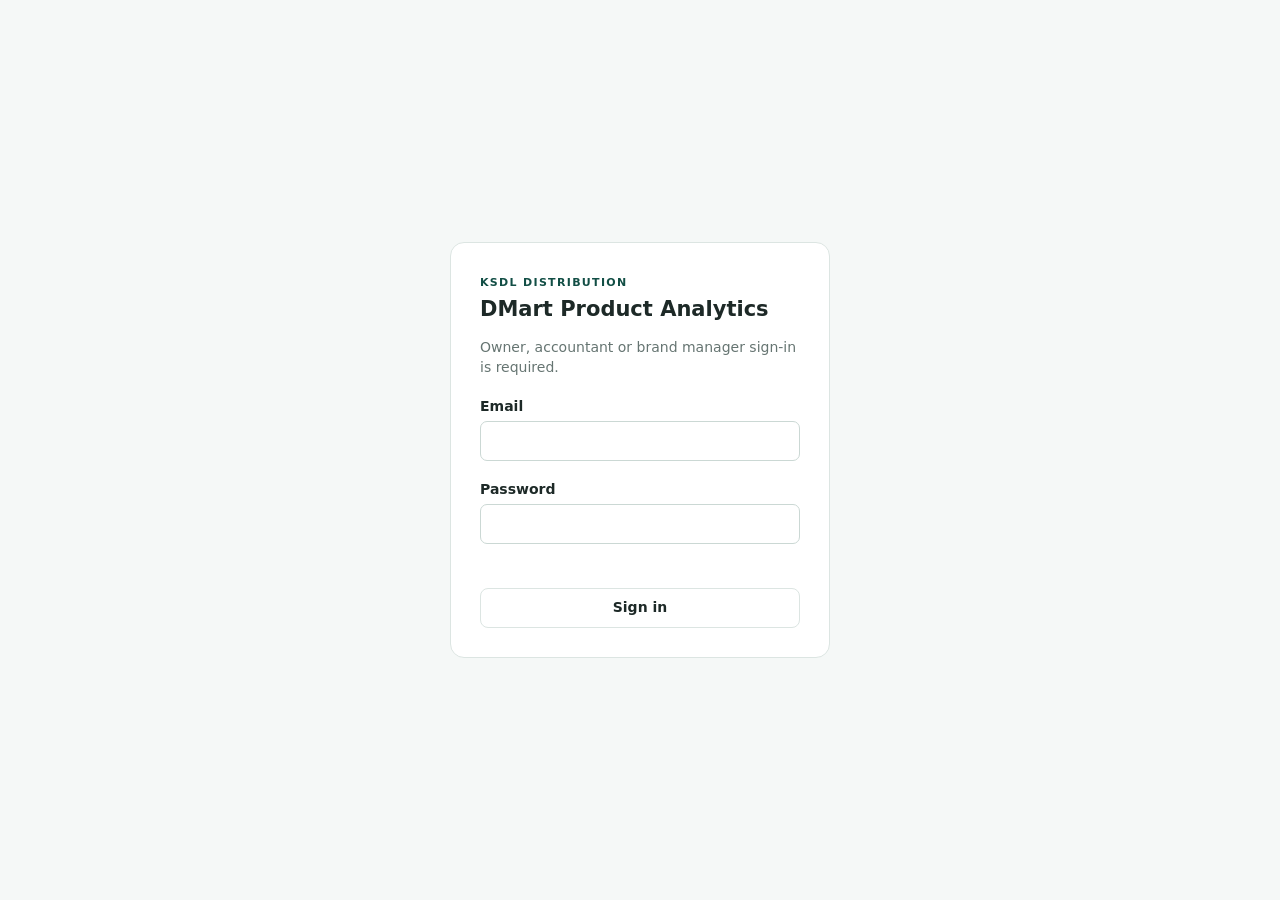
==== analytics.html @ c46d8a89 "Add files via upload" ====
<!doctype html>
<html lang="en">
  <head>
    <meta charset="UTF-8" />
    <meta name="viewport" content="width=device-width, initial-scale=1.0" />
    <meta name="theme-color" content="#124e45" />
    <title>KSDL DMart Product Analytics</title>
    <link rel="stylesheet" href="styles.css?v=analytics-20260731" />
    <link rel="stylesheet" href="mobile-filters.css" />
    <link rel="stylesheet" href="analytics.css?v=location-followup-20260804" />
  </head>
  <body>
    <section id="loginScreen" class="login-screen hidden">
      <form id="loginForm" class="login-card">
        <span class="eyebrow">KSDL DISTRIBUTION</span>
        <h1>DMart Product Analytics</h1>
        <p>Owner, accountant or brand manager sign-in is required.</p>
        <label>Email<input id="emailInput" type="email" autocomplete="username" required autofocus /></label>
        <label>Password<input id="passwordInput" type="password" autocomplete="current-password" required /></label>
        <p id="loginError" class="error" aria-live="polite"></p>
        <button>Sign in</button>
      </form>
    </section>

    <main id="app" class="app-shell hidden">
      <header class="topbar analytics-topbar">
        <div><span class="eyebrow">GUJARAT · BRAND &amp; SALES INSIGHT</span><h1>DMart Product Movement</h1><p class="page-intro">Article performance across every invoiced DMart location.</p></div>
        <div class="top-actions">
          <span id="connectionStatus" class="connection-status">Connecting…</span>
          <span id="signedInAs" class="connection-status"></span>
          <a class="tracker-nav-link operational-nav" href="index.html">PO Tracker</a>
          <a class="tracker-nav-link operational-nav" href="logistics.html">Dispatch</a>
          <a class="tracker-nav-link operational-nav" href="receivables.html">Receivables</a>
          <a class="tracker-nav-link" href="sales-intelligence.html">Sales Intelligence</a>
          <button id="refreshBtn" type="button">Refresh</button>
          <button id="signOutBtn" class="text-btn" type="button">Sign out</button>
        </div>
      </header>

      <section class="analytics-filter-card" aria-label="Product analytics filters">
        <label class="analytics-search">Search<input id="analyticsSearch" placeholder="Article, location, invoice or PO" /></label>
        <label>Invoice date<select id="analyticsDateRange"><option value="">All dates</option><option value="current">Current month</option><option value="last">Last month</option><option value="custom">Custom dates</option></select></label>
        <label>Location<select id="analyticsLocation"><option value="">All locations</option></select></label>
        <label>Article<select id="analyticsArticle"><option value="">All articles</option></select></label>
        <button id="clearAnalyticsFilters" class="text-btn" type="button">Clear</button>
        <button id="exportAnalytics" type="button">Export CSV</button>
        <div id="analyticsCustomDates" class="analytics-custom-dates hidden">
          <label>From<input id="analyticsDateFrom" type="date" /></label>
          <label>To<input id="analyticsDateTo" type="date" /></label>
        </div>
      </section>

      <section class="summary-grid analytics-summary" aria-label="Product movement summary">
        <article><span>Taxable sales value</span><strong id="analyticsSales">₹0</strong><small id="analyticsInvoiceCount">0 invoices</small></article>
        <article><span>Units dispatched</span><strong id="analyticsUnits">0</strong><small>Invoice quantity</small></article>
        <article><span>DMart locations</span><strong id="analyticsLocations">0</strong><small>Locations served</small></article>
        <article><span>Active articles</span><strong id="analyticsArticles">0</strong><small>Products invoiced</small></article>
        <article class="attention"><span>Top article share</span><strong id="analyticsTopShare">0%</strong><small id="analyticsTopArticle">Waiting for data</small></article>
      </section>

      <section class="analytics-card recommendation-card">
        <div class="analytics-section-head"><div><span class="eyebrow">SMART SALES COACH</span><h2>Recommended owner actions</h2><p>Private, data-driven suggestions calculated inside your browser. No sales data is sent to an external AI service.</p></div><span class="privacy-chip">Private · Free</span></div>
        <div id="recommendationGrid" class="recommendation-grid"></div>
      </section>

      <section class="analytics-split">
        <article class="analytics-card">
          <div class="analytics-section-head"><div><span class="eyebrow">ARTICLE PERFORMANCE</span><h2>Best-selling articles</h2><p>Ranked by taxable invoice value with unit and location coverage.</p></div></div>
          <div id="articleRanking" class="ranking-list"></div>
        </article>
        <article class="analytics-card">
          <div class="analytics-section-head"><div><span class="eyebrow">SALES TREND</span><h2>Monthly movement</h2><p>Taxable sales value from the selected invoice data.</p></div></div>
          <div id="monthlyTrend" class="trend-chart"></div>
        </article>
      </section>

      <section class="analytics-card">
        <div class="analytics-section-head"><div><span class="eyebrow">LOCATION PERFORMANCE</span><h2>DMart location comparison and PO follow-up</h2><p>Average PO and invoice gaps use the full tracker history to show each store's normal ordering cycle. Use Days since PO and Follow-up to decide which locations your sales staff should contact.</p></div><div class="location-followup-tools"><label><span>Show locations</span><select id="locationFollowupFilter"><option value="all">All locations</option><option value="attention">Follow-up list</option><option value="due">Due now</option></select></label><span id="analyticsResultCount" class="result-chip">0 lines</span></div></div>
        <div class="table-wrap"><table class="analytics-table location-table followup-location-table"><thead><tr><th>Rank</th><th>Location</th><th>Sales value</th><th>Units</th><th>Invoices</th><th>Articles</th><th>Last PO</th><th>Days since PO</th><th>Avg PO gap</th><th>Last invoice</th><th>Avg invoice gap</th><th>Avg PO → invoice</th><th>Follow-up</th><th>Top article</th><th>Contribution</th></tr></thead><tbody id="locationBody"></tbody></table></div>
        <div id="analyticsEmpty" class="empty-state hidden"><h3>No product movement found</h3><p>Upload the original Tally PDF while creating or editing a Dispatch trip, run the historical importer, or change the filters.</p></div>
      </section>

      <section class="analytics-card opportunity-board-card">
        <div class="analytics-section-head"><div><span class="eyebrow">CBS SALES OPPORTUNITIES</span><h2>Location and article action board</h2><p>Cartons are taken only from each invoice's Alt. Quantity (CBS). Pieces remain available as supporting detail.</p></div><span id="opportunityPeriod" class="result-chip">Selected period</span></div>
        <div id="cbsDataNotice" class="cbs-data-notice hidden">CBS history is waiting to be imported. Run the updated historical product importer after applying the CBS database update.</div>
        <div class="opportunity-tabs" role="tablist" aria-label="Sales opportunity views">
          <button class="opportunity-tab active" type="button" role="tab" aria-selected="true" aria-controls="locationActionsPanel" data-opportunity-view="location-actions">Location actions <span id="locationActionCount">0</span></button>
          <button class="opportunity-tab" type="button" role="tab" aria-selected="false" aria-controls="productTrendsPanel" data-opportunity-view="product-trends">Product trends <span id="productTrendCount">0</span></button>
          <button class="opportunity-tab" type="button" role="tab" aria-selected="false" aria-controls="missingArticlesPanel" data-opportunity-view="missing-articles">Missing articles <span id="missingArticleCount">0</span></button>
          <button class="opportunity-tab" type="button" role="tab" aria-selected="false" aria-controls="noOrderPanel" data-opportunity-view="no-order">No-order alerts <span id="noOrderCount">0</span></button>
        </div>
        <section id="locationActionsPanel" class="opportunity-panel" role="tabpanel">
          <div class="panel-intro"><strong>Where should we focus?</strong><span>CBS movement, previous-period comparison and a recommended owner action for every active location.</span></div>
          <div class="table-wrap"><table class="analytics-table action-table"><thead><tr><th>Location</th><th>Current CBS</th><th>Previous CBS</th><th>Change</th><th>Pieces</th><th>Articles</th><th>Last invoice</th><th>Signal and action</th></tr></thead><tbody id="locationActionBody"></tbody></table></div>
        </section>
        <section id="productTrendsPanel" class="opportunity-panel hidden" role="tabpanel">
          <div class="panel-intro"><strong>Which articles are growing?</strong><span>Carton movement by article, with pieces, location coverage and period-on-period direction.</span></div>
          <div class="table-wrap"><table class="analytics-table action-table"><thead><tr><th>Article</th><th>Current CBS</th><th>Previous CBS</th><th>Change</th><th>Pieces</th><th>Locations</th><th>Signal</th></tr></thead><tbody id="productTrendBody"></tbody></table></div>
        </section>
        <section id="missingArticlesPanel" class="opportunity-panel hidden" role="tabpanel">
          <div class="panel-intro"><strong>Where can we expand the assortment?</strong><span>Popular articles with no invoice movement at a location during the selected period.</span></div>
          <div class="table-wrap"><table class="analytics-table action-table"><thead><tr><th>Location</th><th>Current CBS</th><th>Active articles</th><th>Popular articles not invoiced</th><th>Suggested action</th></tr></thead><tbody id="missingArticleBody"></tbody></table></div>
        </section>
        <section id="noOrderPanel" class="opportunity-panel hidden" role="tabpanel">
          <div class="panel-intro"><strong>Which locations need follow-up?</strong><span>Locations ranked by the number of days since their most recent invoice.</span></div>
          <div class="table-wrap"><table class="analytics-table action-table"><thead><tr><th>Location</th><th>Last invoice</th><th>Days since</th><th>Last invoice movement</th><th>Status</th><th>Suggested action</th></tr></thead><tbody id="noOrderBody"></tbody></table></div>
        </section>
      </section>

      <section class="analytics-card location-master-card">
        <div class="analytics-section-head"><div><span class="eyebrow">DATA QUALITY CONTROL</span><h2>Delivery Location Master</h2><p>Every approved spelling points to one official location. A new invoice name that is not recognised appears here for owner review before it remains as a duplicate.</p></div><span id="locationMasterCount" class="result-chip">Checking locations…</span></div>
        <div id="locationMasterNotice" class="location-master-notice">Loading approved location names and invoice observations…</div>
        <datalist id="officialLocationOptions"></datalist>
        <div class="table-wrap"><table class="analytics-table location-review-table"><thead><tr><th>Unrecognised name</th><th>Seen in</th><th>Official location</th><th>Action</th></tr></thead><tbody id="locationReviewBody"></tbody></table></div>
        <div id="locationReviewEmpty" class="location-review-empty hidden"><strong>All observed locations are standardised.</strong><span>Future unknown invoice names will automatically appear in this section.</span></div>
        <details class="location-master-details"><summary>View approved locations and aliases</summary><div id="officialLocationGroups" class="official-location-grid"></div></details>
      </section>

      <section class="analytics-card movement-matrix-card">
        <div class="analytics-section-head"><div><span class="eyebrow">LOCATION × ARTICLE</span><h2>Movement opportunity matrix</h2><p>Compare carton movement for every article at every location. Darker cells show stronger CBS movement; empty cells highlight possible assortment or replenishment opportunities.</p></div><span id="matrixCoverage" class="result-chip">0% coverage</span></div>
        <div class="matrix-legend"><span><i class="matrix-swatch low"></i>Low CBS</span><span><i class="matrix-swatch high"></i>High CBS</span><span><i class="matrix-swatch empty"></i>No movement</span></div>
        <div class="table-wrap"><table class="analytics-table movement-matrix"><thead id="movementMatrixHead"></thead><tbody id="movementMatrixBody"></tbody></table></div>
        <div id="movementMatrixEmpty" class="empty-state hidden"><h3>No matrix data</h3><p>Select a period containing invoice product movement.</p></div>
      </section>

      <p class="analytics-footnote">This report measures your invoiced dispatch movement to DMart. It does not represent DMart's counter-level consumer sell-through unless DMart provides that data separately.</p>
    </main>

    <div id="toast" class="toast" role="status"></div>
    <script src="config.js"></script><script src="analytics.js?v=location-followup-20260804"></script>
  </body>
</html>
---- styles.css ----
:root{--green:#124e45;--green2:#0d3b35;--mint:#e7f3ef;--ink:#1d2927;--muted:#667572;--line:#dce5e2;--bg:#f5f8f7;--white:#fff;--amber:#b65d00;--red:#b52c2c}*{box-sizing:border-box}body{margin:0;background:var(--bg);font:14px/1.4 Inter,ui-sans-serif,system-ui,-apple-system,BlinkMacSystemFont,"Segoe UI",sans-serif;color:var(--ink)}button,input,select,textarea{font:inherit}button{border:1px solid var(--line);border-radius:8px;background:#fff;padding:9px 13px;cursor:pointer;color:var(--ink);font-weight:650}button:hover{background:#f3f6f5}.primary{border-color:var(--green);background:var(--green);color:#fff}.primary:hover{background:var(--green2)}.app-shell{max-width:1500px;margin:auto;padding:28px}.topbar{display:flex;align-items:flex-end;justify-content:space-between;margin-bottom:25px}.topbar h1{font-size:26px;line-height:1.1;margin:3px 0 0}.eyebrow{color:var(--green);font-size:11px;font-weight:800;letter-spacing:.12em}.top-actions,.toolbar,.toolbar-actions{display:flex;align-items:center;gap:10px}.connection-status{font-size:12px;color:var(--muted);padding:7px 10px;background:#ecf2f0;border-radius:99px}.summary-grid{display:grid;grid-template-columns:repeat(5,1fr);gap:14px;margin-bottom:21px}.summary-grid article,.table-card{background:var(--white);border:1px solid var(--line);border-radius:12px}.summary-grid article{padding:16px}.summary-grid span{display:block;color:var(--muted);font-size:12px;font-weight:650}.summary-grid strong{font-size:27px;line-height:1.3;display:block;margin-top:3px}.summary-grid small{color:var(--muted)}.summary-grid .attention{border-color:#eed7bc;background:#fffaf4}.summary-grid .attention strong{color:var(--amber)}.toolbar{margin-bottom:14px}.search{position:relative;flex:1;min-width:230px}.search span{position:absolute;left:10px;top:7px;font-size:20px;color:var(--muted)}.search input{width:100%;padding:10px 12px 10px 32px}.toolbar select{padding:10px;max-width:175px}input,select,textarea{border:1px solid #cbd8d4;border-radius:7px;background:#fff;padding:9px;width:100%;outline-color:#4c998a}.table-title{display:flex;align-items:center;justify-content:space-between;padding:18px 19px;border-bottom:1px solid var(--line)}.table-title h2{font-size:16px;margin:0}.table-title p{color:var(--muted);font-size:12px;margin:2px 0 0}.text-btn{border:0;padding:4px;color:var(--green);background:transparent}.table-wrap{overflow:auto}table{width:100%;border-collapse:collapse;min-width:1050px}.po-table{min-width:1500px;table-layout:fixed}.po-table th{white-space:normal;line-height:1.25}.po-table .col-po{width:150px}.po-table .col-po-date{width:125px}.po-table .col-status{width:105px}.po-table .col-delivery-date{width:150px}.po-table .col-completed-date{width:160px}.po-table .col-value{width:110px}.po-table .col-location{width:135px}.po-table .col-invoice{width:155px}.po-table .col-transport{width:155px}.po-table .col-assigned{width:115px}.po-table .col-age{width:85px}.po-table .col-action{width:80px}th{text-align:left;text-transform:uppercase;font-size:10px;letter-spacing:.07em;color:var(--muted);background:#fbfcfc}th,td{padding:13px 14px;border-bottom:1px solid #edf1f0;vertical-align:middle}td{font-size:13px}.primary-cell{font-weight:750}.secondary{display:block;font-size:12px;color:var(--muted);margin-top:2px}.pill{font-size:11px;font-weight:750;padding:5px 8px;border-radius:20px;display:inline-block;white-space:nowrap}.received{background:#e8eff8;color:#305b8c}.scheduled{background:#f8f0da;color:#8a6400}.in-transit{background:#e4f2f5;color:#12677b}.delivered{background:#e4f3ea;color:#18723b}.partially-delivered{background:#fcefdc;color:#9a5500}.cancelled{background:#f5e5e5;color:#a12b2b}.action-btn{padding:5px 9px;font-size:12px}.empty-state{text-align:center;padding:55px 20px}.empty-state h3{margin:0}.empty-state p{color:var(--muted);margin:6px 0 18px}.hidden{display:none!important}.footnote{font-size:12px;color:var(--muted);margin:12px 3px}dialog{border:0;border-radius:13px;padding:0;width:min(760px,calc(100% - 30px));box-shadow:0 20px 55px #16332b55}dialog::backdrop{background:#132d2866}dialog form{padding:22px}.modal-header{display:flex;justify-content:space-between;align-items:start;margin-bottom:18px}.modal-header h2{margin:3px 0 0}.icon-btn{font-size:25px;border:0;padding:0 7px;background:transparent}.form-grid{display:grid;grid-template-columns:1fr 1fr;gap:14px}.form-grid label{font-size:12px;font-weight:700;color:#43514e}.form-grid input,.form-grid select,.form-grid textarea{display:block;margin-top:5px;font-weight:400;color:var(--ink)}textarea{resize:vertical}.span-2{grid-column:span 2}.modal-actions{display:grid;grid-template-columns:auto 1fr auto auto;gap:9px;margin-top:22px}.danger{color:var(--red);border-color:#e7b9b9}.toast{position:fixed;right:20px;bottom:20px;background:#193d36;color:#fff;padding:11px 15px;border-radius:8px;box-shadow:0 5px 20px #0003;opacity:0;transform:translateY(12px);transition:.2s;pointer-events:none}.toast.show{opacity:1;transform:translateY(0)}.login-screen{position:fixed;inset:0;z-index:10;display:grid;place-items:center;background:var(--bg)}.login-card{width:min(380px,calc(100% - 36px));background:white;border:1px solid var(--line);border-radius:14px;padding:29px}.login-card h1{margin:3px 0}.login-card p{color:var(--muted)}.login-card label{display:block;font-weight:700;margin:19px 0 14px}.login-card label input{margin-top:5px}.login-card button{width:100%}.error{color:var(--red)!important;min-height:18px;font-size:12px}@media(max-width:900px){.summary-grid{grid-template-columns:repeat(3,1fr)}.toolbar{flex-wrap:wrap}.toolbar-actions{margin-left:auto}}@media(max-width:580px){.app-shell{padding:17px}.topbar{align-items:start;gap:15px}.topbar h1{font-size:21px}.connection-status{display:none}.summary-grid{grid-template-columns:1fr 1fr;gap:9px}.summary-grid article{padding:13px}.summary-grid strong{font-size:23px}.toolbar select{flex:1;max-width:none}.toolbar-actions{width:100%;margin-left:0}.toolbar-actions button{flex:1}.form-grid{grid-template-columns:1fr}.span-2{grid-column:span 1}.modal-actions{grid-template-columns:auto 1fr auto auto}dialog form{padding:17px}}
---- analytics.css ----
.page-intro{margin:6px 0 0;color:var(--muted);font-size:.82rem}.analytics-topbar{align-items:flex-start}.analytics-filter-card,.analytics-card{background:#fff;border:1px solid var(--line);border-radius:14px;box-shadow:0 7px 24px #153d3514}.analytics-filter-card{display:grid;grid-template-columns:minmax(220px,2fr) repeat(3,minmax(145px,1fr)) auto auto;gap:10px;align-items:end;margin-bottom:16px;padding:14px}.analytics-filter-card label{display:flex;flex-direction:column;gap:5px;color:var(--muted);font-size:.75rem;font-weight:750}.analytics-custom-dates{grid-column:1/-1;display:grid;grid-template-columns:repeat(2,minmax(160px,240px));gap:10px;padding:10px;border:1px solid var(--line);border-radius:10px;background:#f7faf9}.analytics-custom-dates input{min-width:0}.analytics-summary{margin-bottom:18px}.analytics-summary article strong{font-size:1.55rem}.analytics-card{margin-bottom:18px;padding:18px}.analytics-section-head{display:flex;justify-content:space-between;align-items:flex-start;gap:14px;margin-bottom:14px}.analytics-section-head h2{margin:2px 0 3px;font-size:1.18rem}.analytics-section-head p{max-width:720px;margin:0;color:var(--muted);font-size:.8rem}.privacy-chip,.result-chip{display:inline-flex;align-items:center;white-space:nowrap;border-radius:99px;background:#e7f3ef;color:var(--green);padding:6px 10px;font-size:.72rem;font-weight:800}.recommendation-card{border-color:#bcd9d1;background:linear-gradient(135deg,#fff 0%,#f4faf8 100%)}.recommendation-grid{display:grid;grid-template-columns:repeat(3,1fr);gap:11px}.recommendation{padding:14px;border:1px solid var(--line);border-radius:11px;background:#fff}.recommendation header{display:flex;align-items:center;justify-content:space-between;gap:8px;margin-bottom:8px}.recommendation h3{margin:0;font-size:.93rem}.recommendation p{margin:0;color:#50615d;font-size:.8rem;line-height:1.5}.recommendation .impact{border-radius:99px;padding:3px 7px;font-size:.65rem;font-weight:850;text-transform:uppercase;letter-spacing:.04em}.impact.high{background:#fde8e4;color:#a12f25}.impact.medium{background:#fff1d7;color:#8a5900}.impact.opportunity{background:#e6f4ea;color:#087443}.analytics-split{display:grid;grid-template-columns:minmax(0,1.1fr) minmax(360px,.9fr);gap:18px}.ranking-list{display:grid;gap:10px}.ranking-row{display:grid;grid-template-columns:32px minmax(170px,1.5fr) minmax(120px,1fr) auto;gap:10px;align-items:center}.rank-number{display:grid;place-items:center;width:29px;height:29px;border-radius:8px;background:#edf4f2;color:var(--green);font-size:.75rem;font-weight:850}.ranking-name strong,.ranking-name small{display:block}.ranking-name strong{font-size:.82rem}.ranking-name small{margin-top:2px;color:var(--muted);font-size:.7rem}.ranking-bar{height:9px;overflow:hidden;border-radius:99px;background:#edf2f0}.ranking-bar span{display:block;height:100%;border-radius:inherit;background:linear-gradient(90deg,#176f61,#55a895)}.ranking-value{text-align:right}.ranking-value strong,.ranking-value small{display:block}.ranking-value strong{font-size:.8rem}.ranking-value small{color:var(--muted);font-size:.68rem}.trend-chart{display:flex;align-items:end;gap:9px;min-height:260px;padding:24px 6px 2px}.trend-column{display:flex;flex:1;min-width:34px;height:220px;flex-direction:column;justify-content:end;align-items:center;gap:5px}.trend-value{font-size:.66rem;font-weight:800;color:var(--ink);white-space:nowrap}.trend-bar{width:min(44px,80%);min-height:3px;border-radius:7px 7px 2px 2px;background:linear-gradient(180deg,#4fa58f,#176f61)}.trend-label{font-size:.66rem;color:var(--muted);white-space:nowrap}.analytics-table{width:100%;min-width:960px;border-collapse:collapse}.analytics-table th,.analytics-table td{padding:11px 10px;border-top:1px solid var(--line);text-align:left;vertical-align:top}.analytics-table th{background:#f7faf9;color:var(--muted);font-size:.7rem}.analytics-table td{font-size:.78rem}.location-name{font-weight:800}.location-subline{display:block;margin-top:3px;color:var(--muted);font-size:.69rem}.contribution{min-width:130px}.contribution-bar{height:7px;margin-top:5px;border-radius:99px;background:#edf2f0}.contribution-bar span{display:block;height:100%;border-radius:inherit;background:#358a78}.movement-matrix{min-width:1150px}.movement-matrix th:first-child,.movement-matrix td:first-child{position:sticky;left:0;z-index:1;background:#fff;min-width:150px}.movement-matrix th:first-child{background:#f7faf9}.movement-matrix td:not(:first-child){text-align:center}.matrix-cell{display:inline-flex;justify-content:center;min-width:58px;padding:5px 7px;border-radius:7px;background:rgba(18,78,69,var(--heat));color:var(--heat-text);font-weight:800}.analytics-footnote{margin:4px 4px 20px;color:var(--muted);font-size:.75rem}.analytics-card .empty-state{padding:40px 20px}
.opportunity-board-card{border-color:#bcd9d1}.cbs-data-notice{margin:-2px 0 13px;padding:10px 12px;border:1px solid #efcf88;border-radius:9px;background:#fff8e7;color:#735014;font-size:.77rem;font-weight:700}.opportunity-tabs{display:grid;grid-template-columns:repeat(4,minmax(0,1fr));gap:8px;margin-bottom:14px;padding:5px;border-radius:11px;background:#edf4f2}.opportunity-tab{display:flex;justify-content:center;align-items:center;gap:7px;min-height:42px;padding:8px 10px;border:0;border-radius:8px;background:transparent;color:#50615d;font:inherit;font-size:.76rem;font-weight:800;cursor:pointer}.opportunity-tab span{display:inline-grid;place-items:center;min-width:22px;height:20px;padding:0 5px;border-radius:99px;background:#dbe8e4;color:#345d55;font-size:.65rem}.opportunity-tab.active{background:#fff;color:var(--green);box-shadow:0 3px 10px #163d3517}.opportunity-tab.active span{background:#176f61;color:#fff}.panel-intro{display:flex;align-items:baseline;gap:8px;margin:2px 2px 10px}.panel-intro strong{font-size:.83rem}.panel-intro span{color:var(--muted);font-size:.74rem}.action-table{min-width:1080px}.signal-action{display:flex;min-width:250px;flex-direction:column;align-items:flex-start;gap:6px}.signal-action>span:last-child{color:#50615d;font-size:.72rem;line-height:1.4}.action-signal,.change-pill{display:inline-flex;align-items:center;white-space:nowrap;border-radius:99px;padding:4px 8px;font-size:.66rem;font-weight:850}.action-signal.protect{background:#e5f3ee;color:#126a57}.action-signal.grow{background:#e4f4e8;color:#087443}.action-signal.cross-sell{background:#e8effd;color:#285aa5}.action-signal.recover{background:#fde8e4;color:#a12f25}.action-signal.investigate{background:#fff1d7;color:#8a5900}.action-signal.new{background:#eee8fb;color:#6840a5}.change-pill.positive{background:#e4f4e8;color:#087443}.change-pill.negative{background:#fde8e4;color:#a12f25}.change-pill.new{background:#eee8fb;color:#6840a5}.change-pill.neutral{background:#edf2f0;color:#50615d}.article-tags{display:flex;min-width:240px;flex-wrap:wrap;gap:5px}.article-tags span{padding:4px 7px;border-radius:6px;background:#edf4f2;color:#345d55;font-size:.67rem;font-weight:750}.action-empty{display:flex;min-height:90px;flex-direction:column;justify-content:center;align-items:center;gap:5px;color:var(--muted);text-align:center}.action-empty strong{color:var(--ink);font-size:.85rem}.action-empty span{font-size:.74rem}
.movement-matrix-card{border-color:#c8d9d5}.matrix-legend{display:flex;flex-wrap:wrap;gap:14px;margin:-2px 0 12px;color:var(--muted);font-size:.71rem;font-weight:750}.matrix-legend span{display:inline-flex;align-items:center;gap:6px}.matrix-swatch{display:inline-block;width:18px;height:12px;border:1px solid #bfd1cc;border-radius:4px}.matrix-swatch.low{background:rgba(18,78,69,.15)}.matrix-swatch.high{background:rgba(18,78,69,.88)}.matrix-swatch.empty{border-style:dashed;background:#f8faf9}.movement-matrix th:not(:first-child){min-width:150px;max-width:190px;white-space:normal}.movement-matrix .matrix-cell{display:flex;min-width:92px;flex-direction:column;align-items:center;gap:2px}.movement-matrix .matrix-cell strong{font-size:.72rem}.movement-matrix .matrix-cell small{font-size:.61rem;opacity:.82}.movement-matrix .matrix-cell.no-movement{border:1px dashed #c9d6d2;background:#f8faf9;color:#71807c;font-size:.65rem;font-weight:750}.movement-matrix .matrix-cell.cbs-pending{border:1px solid #efcf88;background:#fff8e7;color:#735014}
.location-master-card{border-color:#d3cda8;background:linear-gradient(180deg,#fff 0%,#fffdf6 100%)}.location-master-notice{margin-bottom:12px;padding:10px 12px;border:1px solid #e3dcb6;border-radius:9px;background:#fffaf0;color:#665922;font-size:.76rem;line-height:1.45}.location-master-notice.ready{border-color:#bcd9d1;background:#f3faf7;color:#176252}.location-master-notice.attention{border-color:#efcf88;background:#fff8e7;color:#735014}.location-review-table{min-width:840px}.location-review-table td:first-child strong,.location-review-table td:first-child span{display:block}.location-review-table td:first-child span{margin-top:3px;color:var(--muted);font-size:.68rem}.location-official-input{min-width:220px}.location-standardize-btn{white-space:nowrap}.location-review-empty{display:flex;min-height:86px;flex-direction:column;justify-content:center;align-items:center;gap:5px;border:1px dashed #bcd9d1;border-radius:10px;background:#f5faf8;color:var(--muted);text-align:center}.location-review-empty strong{color:#176252;font-size:.86rem}.location-review-empty span{font-size:.72rem}.location-master-details{margin-top:14px}.location-master-details summary{cursor:pointer;color:var(--green);font-size:.76rem;font-weight:800}.official-location-grid{display:grid;grid-template-columns:repeat(3,minmax(0,1fr));gap:9px;margin-top:11px}.official-location-card{padding:10px;border:1px solid var(--line);border-radius:9px;background:#fff}.official-location-card strong{display:block;font-size:.78rem}.official-location-card span{display:block;margin-top:4px;color:var(--muted);font-size:.66rem;line-height:1.4}
@media(max-width:1150px){.analytics-filter-card{grid-template-columns:2fr repeat(2,1fr) auto}.analytics-search{grid-column:span 2}.recommendation-grid{grid-template-columns:1fr 1fr}.analytics-split{grid-template-columns:1fr}.trend-chart{min-height:220px}.trend-column{height:180px}}
@media(max-width:760px){.analytics-topbar{flex-direction:column}.top-actions{width:100%;flex-wrap:wrap}.analytics-filter-card{grid-template-columns:1fr 1fr}.analytics-search,.analytics-custom-dates{grid-column:1/-1}.analytics-custom-dates{grid-template-columns:1fr 1fr}.analytics-filter-card>button{width:100%}.analytics-summary{grid-template-columns:1fr 1fr}.recommendation-grid{grid-template-columns:1fr}.analytics-card{padding:13px}.analytics-section-head{flex-direction:column}.ranking-row{grid-template-columns:30px minmax(145px,1fr) auto}.ranking-bar{display:none}.trend-chart{overflow-x:auto;justify-content:flex-start}.trend-column{min-width:55px}.privacy-chip,.result-chip{align-self:flex-start}.opportunity-tabs{display:flex;overflow-x:auto;scroll-snap-type:x proximity}.opportunity-tab{min-width:145px;scroll-snap-align:start}.panel-intro{flex-direction:column;align-items:flex-start;gap:3px}.official-location-grid{grid-template-columns:1fr 1fr}}
@media(max-width:430px){.analytics-custom-dates{grid-template-columns:1fr}.analytics-filter-card{grid-template-columns:1fr}.analytics-search,.analytics-custom-dates{grid-column:auto}.analytics-summary{grid-template-columns:1fr 1fr}.ranking-row{grid-template-columns:26px minmax(120px,1fr) auto}.ranking-value small{display:none}.official-location-grid{grid-template-columns:1fr}}

/* Location PO follow-up */
.location-followup-tools{display:flex;align-items:flex-end;justify-content:flex-end;gap:10px;flex-wrap:wrap}
.location-followup-tools label{display:flex;min-width:160px;flex-direction:column;gap:4px;color:var(--muted);font-size:.68rem;font-weight:800}
.location-followup-tools select{min-height:36px;padding:7px 30px 7px 9px;border:1px solid var(--line);border-radius:8px;background:#fff;color:var(--ink);font:inherit}
.followup-location-table{min-width:1780px}
.followup-row.due{background:#fff8f7}
.followup-row.approaching{background:#fffdf5}
.followup-action{display:grid;min-width:210px;gap:5px}
.followup-action small{max-width:270px;color:var(--muted);font-size:.68rem;line-height:1.4}
.followup-chip{display:inline-flex;width:fit-content;padding:4px 8px;border-radius:99px;font-size:.68rem;font-weight:850;white-space:nowrap}
.followup-chip.due{background:#fde8e4;color:#a12f25}
.followup-chip.approaching{background:#fff1d7;color:#8a5900}
.followup-chip.recent{background:#e6f4ea;color:#087443}
.followup-chip.needs-data{background:#edf1f0;color:#5d6966}
@media(max-width:760px){.location-followup-tools{width:100%;justify-content:stretch}.location-followup-tools label{flex:1}.location-followup-tools .result-chip{align-self:end}}
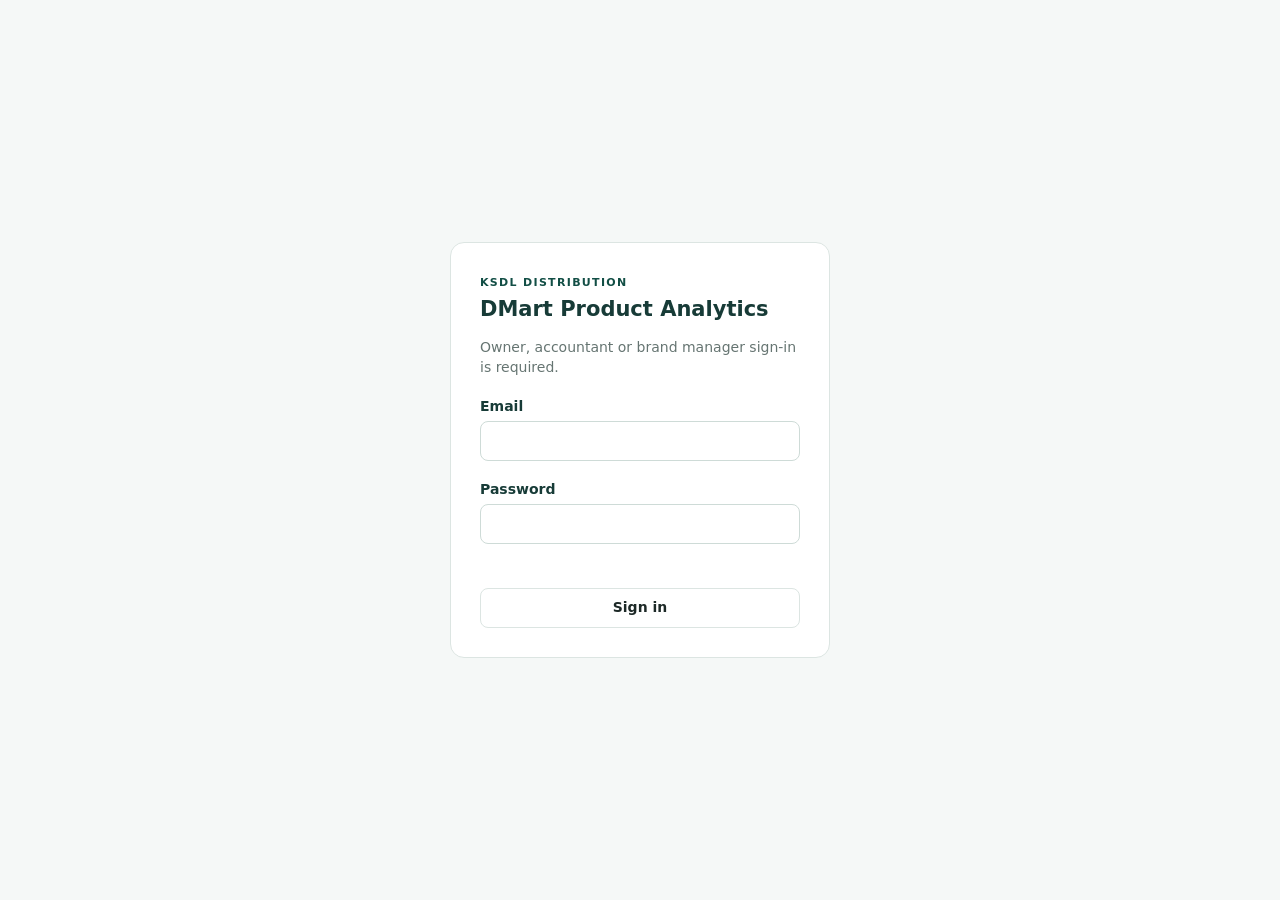
==== commit 7fc5230b: "Add files via upload" ====
--- a/analytics.html
+++ b/analytics.html
@@ -8,8 +8,9 @@
     <link rel="stylesheet" href="styles.css?v=analytics-20260731" />
     <link rel="stylesheet" href="mobile-filters.css" />
     <link rel="stylesheet" href="analytics.css?v=location-followup-20260804" />
+    <link rel="stylesheet" href="owner-suite.css?v=owner-suite-20260811" />
   </head>
-  <body>
+  <body class="owner-suite analytics-page">
     <section id="loginScreen" class="login-screen hidden">
       <form id="loginForm" class="login-card">
         <span class="eyebrow">KSDL DISTRIBUTION</span>
@@ -23,19 +24,24 @@
     </section>
 
     <main id="app" class="app-shell hidden">
-      <header class="topbar analytics-topbar">
-        <div><span class="eyebrow">GUJARAT · BRAND &amp; SALES INSIGHT</span><h1>DMart Product Movement</h1><p class="page-intro">Article performance across every invoiced DMart location.</p></div>
-        <div class="top-actions">
+      <header class="topbar analytics-topbar owner-suite-header">
+        <div class="owner-heading"><div class="owner-brand-mark" aria-hidden="true">BM</div><div><span class="owner-context">Gujarat sales performance</span><h1>DMart Product Movement</h1><p class="page-intro">Article performance and opportunity across every invoiced DMart location.</p></div></div>
+        <div class="top-actions owner-header-actions">
           <span id="connectionStatus" class="connection-status">Connecting…</span>
           <span id="signedInAs" class="connection-status"></span>
-          <a class="tracker-nav-link operational-nav" href="index.html">PO Tracker</a>
-          <a class="tracker-nav-link operational-nav" href="logistics.html">Dispatch</a>
-          <a class="tracker-nav-link operational-nav" href="receivables.html">Receivables</a>
-          <a class="tracker-nav-link" href="sales-intelligence.html">Sales Intelligence</a>
           <button id="refreshBtn" type="button">Refresh</button>
           <button id="signOutBtn" class="text-btn" type="button">Sign out</button>
         </div>
       </header>
+
+      <nav class="owner-suite-nav" aria-label="Owner workspace">
+        <a class="operational-nav" href="index.html">Purchase Orders</a>
+        <a class="operational-nav" href="logistics.html">Dispatch &amp; Invoices</a>
+        <a class="operational-nav" href="payments.html">Transport Payments</a>
+        <a class="operational-nav" href="receivables.html">Receivables</a>
+        <a class="active" href="analytics.html" aria-current="page">Sales Analytics</a>
+        <a href="sales-intelligence.html">Sales Intelligence</a>
+      </nav>
 
       <section class="analytics-filter-card" aria-label="Product analytics filters">
         <label class="analytics-search">Search<input id="analyticsSearch" placeholder="Article, location, invoice or PO" /></label>
@@ -50,6 +56,16 @@
         </div>
       </section>
 
+      <nav class="report-section-nav" aria-label="Sales Analytics sections">
+        <span>Jump to</span>
+        <a href="#ownerActions">Owner actions</a>
+        <a href="#movementOverview">Article &amp; trend</a>
+        <a href="#locationPerformance">Locations</a>
+        <a href="#salesOpportunities">Opportunities</a>
+        <a href="#dataQuality">Location master</a>
+        <a href="#movementMatrix">Movement matrix</a>
+      </nav>
+
       <section class="summary-grid analytics-summary" aria-label="Product movement summary">
         <article><span>Taxable sales value</span><strong id="analyticsSales">₹0</strong><small id="analyticsInvoiceCount">0 invoices</small></article>
         <article><span>Units dispatched</span><strong id="analyticsUnits">0</strong><small>Invoice quantity</small></article>
@@ -58,12 +74,12 @@
         <article class="attention"><span>Top article share</span><strong id="analyticsTopShare">0%</strong><small id="analyticsTopArticle">Waiting for data</small></article>
       </section>
 
-      <section class="analytics-card recommendation-card">
+      <section id="ownerActions" class="analytics-card recommendation-card report-anchor">
         <div class="analytics-section-head"><div><span class="eyebrow">SMART SALES COACH</span><h2>Recommended owner actions</h2><p>Private, data-driven suggestions calculated inside your browser. No sales data is sent to an external AI service.</p></div><span class="privacy-chip">Private · Free</span></div>
         <div id="recommendationGrid" class="recommendation-grid"></div>
       </section>
 
-      <section class="analytics-split">
+      <section id="movementOverview" class="analytics-split report-anchor">
         <article class="analytics-card">
           <div class="analytics-section-head"><div><span class="eyebrow">ARTICLE PERFORMANCE</span><h2>Best-selling articles</h2><p>Ranked by taxable invoice value with unit and location coverage.</p></div></div>
           <div id="articleRanking" class="ranking-list"></div>
@@ -74,13 +90,13 @@
         </article>
       </section>
 
-      <section class="analytics-card">
+      <section id="locationPerformance" class="analytics-card report-anchor">
         <div class="analytics-section-head"><div><span class="eyebrow">LOCATION PERFORMANCE</span><h2>DMart location comparison and PO follow-up</h2><p>Average PO and invoice gaps use the full tracker history to show each store's normal ordering cycle. Use Days since PO and Follow-up to decide which locations your sales staff should contact.</p></div><div class="location-followup-tools"><label><span>Show locations</span><select id="locationFollowupFilter"><option value="all">All locations</option><option value="attention">Follow-up list</option><option value="due">Due now</option></select></label><span id="analyticsResultCount" class="result-chip">0 lines</span></div></div>
         <div class="table-wrap"><table class="analytics-table location-table followup-location-table"><thead><tr><th>Rank</th><th>Location</th><th>Sales value</th><th>Units</th><th>Invoices</th><th>Articles</th><th>Last PO</th><th>Days since PO</th><th>Avg PO gap</th><th>Last invoice</th><th>Avg invoice gap</th><th>Avg PO → invoice</th><th>Follow-up</th><th>Top article</th><th>Contribution</th></tr></thead><tbody id="locationBody"></tbody></table></div>
         <div id="analyticsEmpty" class="empty-state hidden"><h3>No product movement found</h3><p>Upload the original Tally PDF while creating or editing a Dispatch trip, run the historical importer, or change the filters.</p></div>
       </section>
 
-      <section class="analytics-card opportunity-board-card">
+      <section id="salesOpportunities" class="analytics-card opportunity-board-card report-anchor">
         <div class="analytics-section-head"><div><span class="eyebrow">CBS SALES OPPORTUNITIES</span><h2>Location and article action board</h2><p>Cartons are taken only from each invoice's Alt. Quantity (CBS). Pieces remain available as supporting detail.</p></div><span id="opportunityPeriod" class="result-chip">Selected period</span></div>
         <div id="cbsDataNotice" class="cbs-data-notice hidden">CBS history is waiting to be imported. Run the updated historical product importer after applying the CBS database update.</div>
         <div class="opportunity-tabs" role="tablist" aria-label="Sales opportunity views">
@@ -107,7 +123,7 @@
         </section>
       </section>
 
-      <section class="analytics-card location-master-card">
+      <section id="dataQuality" class="analytics-card location-master-card report-anchor">
         <div class="analytics-section-head"><div><span class="eyebrow">DATA QUALITY CONTROL</span><h2>Delivery Location Master</h2><p>Every approved spelling points to one official location. A new invoice name that is not recognised appears here for owner review before it remains as a duplicate.</p></div><span id="locationMasterCount" class="result-chip">Checking locations…</span></div>
         <div id="locationMasterNotice" class="location-master-notice">Loading approved location names and invoice observations…</div>
         <datalist id="officialLocationOptions"></datalist>
@@ -116,7 +132,7 @@
         <details class="location-master-details"><summary>View approved locations and aliases</summary><div id="officialLocationGroups" class="official-location-grid"></div></details>
       </section>
 
-      <section class="analytics-card movement-matrix-card">
+      <section id="movementMatrix" class="analytics-card movement-matrix-card report-anchor">
         <div class="analytics-section-head"><div><span class="eyebrow">LOCATION × ARTICLE</span><h2>Movement opportunity matrix</h2><p>Compare carton movement for every article at every location. Darker cells show stronger CBS movement; empty cells highlight possible assortment or replenishment opportunities.</p></div><span id="matrixCoverage" class="result-chip">0% coverage</span></div>
         <div class="matrix-legend"><span><i class="matrix-swatch low"></i>Low CBS</span><span><i class="matrix-swatch high"></i>High CBS</span><span><i class="matrix-swatch empty"></i>No movement</span></div>
         <div class="table-wrap"><table class="analytics-table movement-matrix"><thead id="movementMatrixHead"></thead><tbody id="movementMatrixBody"></tbody></table></div>
--- a/owner-suite.css
+++ b/owner-suite.css
@@ -0,0 +1,422 @@
+:root {
+  --owner-navy: #173b37;
+  --owner-green: #176f61;
+  --owner-green-dark: #11594e;
+  --owner-mint: #e8f3ef;
+  --owner-page: #f3f6f5;
+  --owner-surface: #ffffff;
+  --owner-border: #dbe5e1;
+  --owner-muted: #667b76;
+  --owner-shadow: 0 8px 28px rgba(24, 59, 54, .07);
+}
+
+.owner-suite {
+  min-height: 100vh;
+  background: var(--owner-page);
+  color: var(--owner-navy);
+}
+
+.owner-suite .app-shell {
+  width: min(1580px, 100%);
+  max-width: none;
+  margin: 0 auto;
+  padding: 22px 24px 40px;
+}
+
+.owner-suite .owner-suite-header {
+  display: flex;
+  align-items: center;
+  justify-content: space-between;
+  gap: 24px;
+  margin: 0;
+  padding: 5px 2px 17px;
+}
+
+.owner-heading {
+  display: flex;
+  min-width: 0;
+  align-items: center;
+  gap: 13px;
+}
+
+.owner-brand-mark {
+  display: grid;
+  flex: 0 0 auto;
+  width: 46px;
+  height: 46px;
+  place-items: center;
+  border-radius: 12px;
+  background: var(--owner-navy);
+  color: white;
+  box-shadow: 0 6px 16px rgba(23, 59, 55, .18);
+  font-size: .84rem;
+  font-weight: 900;
+  letter-spacing: .05em;
+}
+
+.owner-context {
+  display: block;
+  margin-bottom: 2px;
+  color: var(--owner-green);
+  font-size: .67rem;
+  font-weight: 850;
+  letter-spacing: .07em;
+  text-transform: uppercase;
+}
+
+.owner-suite .owner-heading h1 {
+  margin: 0;
+  color: var(--owner-navy);
+  font-size: clamp(1.45rem, 2.1vw, 2rem);
+  line-height: 1.12;
+  letter-spacing: -.025em;
+}
+
+.owner-suite .page-intro {
+  margin: 4px 0 0;
+  max-width: 680px;
+  color: var(--owner-muted);
+  font-size: .78rem;
+  line-height: 1.45;
+}
+
+.owner-suite .owner-header-actions {
+  display: flex;
+  flex: 0 0 auto;
+  align-items: center;
+  justify-content: flex-end;
+  gap: 8px;
+}
+
+.owner-suite .owner-header-actions .connection-status {
+  max-width: 210px;
+  overflow: hidden;
+  padding: 6px 9px;
+  border: 1px solid #c9ddd7;
+  border-radius: 999px;
+  background: #f7fbf9;
+  color: #45655e;
+  font-size: .66rem;
+  text-overflow: ellipsis;
+  white-space: nowrap;
+}
+
+.owner-suite .owner-header-actions button {
+  min-height: 36px;
+  padding: 8px 12px;
+  border-radius: 8px;
+  font-size: .74rem;
+}
+
+.owner-suite-nav {
+  display: flex;
+  flex-wrap: wrap;
+  gap: 4px;
+  margin: 0 0 18px;
+  padding: 5px;
+  border: 1px solid var(--owner-border);
+  border-radius: 11px;
+  background: var(--owner-surface);
+  box-shadow: 0 4px 16px rgba(24, 59, 54, .045);
+}
+
+.owner-suite-nav a {
+  display: inline-flex;
+  min-height: 34px;
+  align-items: center;
+  justify-content: center;
+  padding: 7px 11px;
+  border-radius: 7px;
+  color: #506963;
+  font-size: .72rem;
+  font-weight: 790;
+  text-decoration: none;
+}
+
+.owner-suite-nav a:hover {
+  background: #f0f6f4;
+  color: var(--owner-green-dark);
+}
+
+.owner-suite-nav a.active {
+  background: var(--owner-navy);
+  color: white;
+  box-shadow: 0 3px 9px rgba(23, 59, 55, .16);
+}
+
+.report-section-nav {
+  display: flex;
+  flex-wrap: wrap;
+  align-items: center;
+  gap: 5px;
+  margin: -3px 0 14px;
+  padding: 8px 10px;
+  border: 1px solid var(--owner-border);
+  border-radius: 10px;
+  background: rgba(255, 255, 255, .72);
+}
+
+.report-section-nav > span {
+  margin-right: 3px;
+  color: var(--owner-muted);
+  font-size: .66rem;
+  font-weight: 850;
+  letter-spacing: .045em;
+  text-transform: uppercase;
+}
+
+.report-section-nav a {
+  padding: 5px 8px;
+  border-radius: 6px;
+  color: var(--owner-green-dark);
+  font-size: .69rem;
+  font-weight: 760;
+  text-decoration: none;
+}
+
+.report-section-nav a:hover {
+  background: var(--owner-mint);
+}
+
+.report-anchor {
+  scroll-margin-top: 14px;
+}
+
+.owner-suite .summary-grid {
+  gap: 10px;
+  margin-bottom: 16px;
+}
+
+.owner-suite .summary-grid article {
+  position: relative;
+  min-height: 112px;
+  overflow: hidden;
+  padding: 16px;
+  border: 1px solid var(--owner-border);
+  border-radius: 12px;
+  background: var(--owner-surface);
+  box-shadow: 0 5px 18px rgba(24, 59, 54, .045);
+}
+
+.owner-suite .summary-grid article::after {
+  content: '';
+  position: absolute;
+  inset: 0 auto 0 0;
+  width: 3px;
+  background: #9bc8bc;
+}
+
+.owner-suite .summary-grid article.attention::after {
+  background: #dd9b43;
+}
+
+.owner-suite .summary-grid article span {
+  color: var(--owner-muted);
+  font-size: .7rem;
+  font-weight: 760;
+}
+
+.owner-suite .summary-grid article strong {
+  margin-top: 8px;
+  color: var(--owner-navy);
+  font-size: clamp(1.45rem, 2vw, 1.8rem);
+  letter-spacing: -.025em;
+}
+
+.owner-suite .summary-grid article small {
+  margin-top: 5px;
+  color: #7b8d89;
+  font-size: .65rem;
+}
+
+.owner-suite .toolbar,
+.owner-suite .analytics-filter-card,
+.owner-suite .intelligence-filter-card {
+  border-color: var(--owner-border);
+  border-radius: 12px;
+  background: var(--owner-surface);
+  box-shadow: var(--owner-shadow);
+}
+
+.owner-suite .toolbar {
+  gap: 9px;
+  margin-bottom: 14px;
+  padding: 13px;
+}
+
+.owner-suite input,
+.owner-suite select,
+.owner-suite textarea {
+  border-color: #cedbd7;
+  border-radius: 8px;
+  background: white;
+}
+
+.owner-suite input:focus,
+.owner-suite select:focus,
+.owner-suite textarea:focus {
+  outline: 3px solid rgba(23, 111, 97, .12);
+  border-color: #69a99a;
+}
+
+.owner-suite button,
+.owner-suite .tracker-nav-link {
+  border-radius: 8px;
+}
+
+.owner-suite .table-card,
+.owner-suite .analytics-card,
+.owner-suite .intelligence-card,
+.owner-suite .method-card,
+.owner-suite .intelligence-note {
+  border-color: var(--owner-border);
+  border-radius: 12px;
+  box-shadow: var(--owner-shadow);
+}
+
+.owner-suite .table-card {
+  background: var(--owner-surface);
+}
+
+.owner-suite .table-title {
+  padding: 15px 17px;
+  border-bottom: 1px solid var(--owner-border);
+}
+
+.owner-suite .table-title h2,
+.owner-suite .analytics-section-head h2,
+.owner-suite .section-head h2 {
+  color: var(--owner-navy);
+  letter-spacing: -.015em;
+}
+
+.owner-suite .table-wrap {
+  scrollbar-color: #b9cbc6 transparent;
+  scrollbar-width: thin;
+}
+
+.owner-suite table th {
+  position: sticky;
+  top: 0;
+  z-index: 2;
+  border-color: var(--owner-border);
+  background: #f5f8f7;
+  color: #5e746f;
+  font-weight: 830;
+  letter-spacing: .035em;
+  text-transform: uppercase;
+}
+
+.owner-suite table td {
+  border-color: #e7eeeb;
+}
+
+.owner-suite table tbody tr:hover {
+  background: #f7fbf9;
+}
+
+.owner-suite .analytics-card,
+.owner-suite .intelligence-card {
+  margin-bottom: 15px;
+  padding: 17px;
+}
+
+.owner-suite .analytics-section-head,
+.owner-suite .section-head {
+  padding-bottom: 12px;
+  border-bottom: 1px solid #e9efed;
+}
+
+.owner-suite .analytics-section-head .eyebrow,
+.owner-suite .section-head .eyebrow {
+  color: var(--owner-green);
+  font-size: .61rem;
+  letter-spacing: .07em;
+}
+
+.owner-suite .recommendation-card,
+.owner-suite .priority-card {
+  border-left: 4px solid var(--owner-green);
+  background: white;
+}
+
+.owner-suite .recommendation,
+.owner-suite .growth-card {
+  border-color: #dce6e2;
+  border-radius: 9px;
+  background: #fbfdfc;
+  box-shadow: none;
+}
+
+.owner-suite .result-chip,
+.owner-suite .privacy-chip {
+  border-radius: 7px;
+  background: var(--owner-mint);
+}
+
+.owner-suite .intelligence-note {
+  border-left: 4px solid #75aa9d;
+  background: white;
+}
+
+.owner-suite .analytics-filter-card,
+.owner-suite .intelligence-filter-card {
+  margin-bottom: 14px;
+  padding: 13px;
+}
+
+.owner-suite .opportunity-tabs {
+  border: 1px solid #dce7e3;
+  background: #f2f6f5;
+}
+
+.owner-suite .opportunity-tab.active {
+  color: white;
+  background: var(--owner-navy);
+}
+
+.owner-suite .opportunity-tab.active span {
+  background: rgba(255,255,255,.18);
+}
+
+.owner-suite .footnote,
+.owner-suite .analytics-footnote,
+.owner-suite .intelligence-footnote {
+  color: #72847f;
+}
+
+@media (max-width: 980px) {
+  .owner-suite .app-shell { padding: 18px 16px 34px; }
+  .owner-suite .owner-suite-header { align-items: flex-start; flex-direction: column; }
+  .owner-suite .owner-header-actions { width: 100%; justify-content: flex-start; flex-wrap: wrap; }
+  .owner-suite .owner-header-actions .connection-status { max-width: 260px; }
+  .owner-suite-nav { gap: 3px; }
+  .owner-suite-nav a { flex: 1 1 145px; }
+}
+
+@media (max-width: 760px) {
+  .owner-suite .app-shell { width: 100%; padding: 14px 12px 30px; }
+  .owner-suite .owner-suite-header { display: flex; margin: 0; padding-bottom: 13px; }
+  .owner-heading { align-items: flex-start; }
+  .owner-brand-mark { width: 40px; height: 40px; border-radius: 10px; }
+  .owner-suite .owner-heading h1 { font-size: 1.42rem; }
+  .owner-suite .owner-header-actions { display: grid; grid-template-columns: 1fr 1fr; }
+  .owner-suite .owner-header-actions .connection-status { display: block; grid-column: 1 / -1; max-width: 100%; }
+  .owner-suite .owner-header-actions button { width: 100%; min-height: 40px; }
+  .owner-suite-nav { display: grid; grid-template-columns: 1fr 1fr; margin-bottom: 14px; padding: 4px; }
+  .owner-suite-nav a { min-width: 0; min-height: 39px; padding: 7px; text-align: center; }
+  .owner-suite .summary-grid { grid-template-columns: 1fr 1fr; }
+  .owner-suite .summary-grid article { min-height: 104px; padding: 13px; }
+  .owner-suite .toolbar { padding: 11px; }
+  .owner-suite .analytics-card,
+  .owner-suite .intelligence-card { padding: 13px; }
+  .report-section-nav { display: grid; grid-template-columns: 1fr 1fr; padding: 7px; }
+  .report-section-nav > span { grid-column: 1 / -1; margin: 0 3px 2px; }
+  .report-section-nav a { padding: 7px; background: #f2f7f5; text-align: center; }
+}
+
+@media (max-width: 430px) {
+  .owner-suite .summary-grid { grid-template-columns: 1fr 1fr; }
+  .owner-suite .summary-grid article strong { font-size: 1.35rem; }
+  .owner-suite-nav a { font-size: .66rem; }
+}
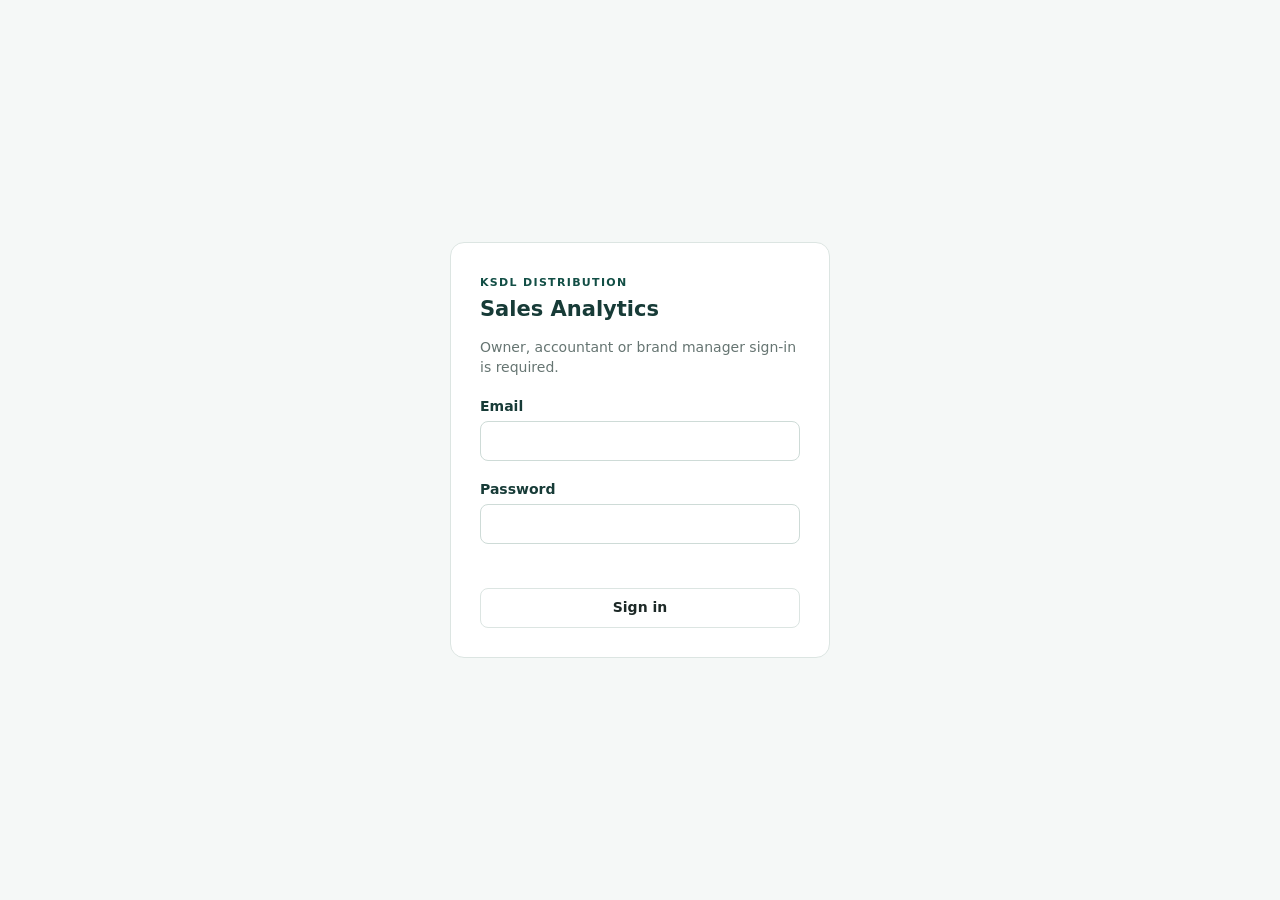
==== commit bd3f8d59: "Add files via upload" ====
--- a/analytics.html
+++ b/analytics.html
@@ -4,17 +4,18 @@
     <meta charset="UTF-8" />
     <meta name="viewport" content="width=device-width, initial-scale=1.0" />
     <meta name="theme-color" content="#124e45" />
-    <title>KSDL DMart Product Analytics</title>
+    <title>KSDL Sales Analytics</title>
     <link rel="stylesheet" href="styles.css?v=analytics-20260731" />
     <link rel="stylesheet" href="mobile-filters.css" />
     <link rel="stylesheet" href="analytics.css?v=location-followup-20260804" />
     <link rel="stylesheet" href="owner-suite.css?v=owner-suite-20260811" />
+    <link rel="stylesheet" href="channel-insights.css?v=channel-insights-20260811" />
   </head>
   <body class="owner-suite analytics-page">
     <section id="loginScreen" class="login-screen hidden">
       <form id="loginForm" class="login-card">
         <span class="eyebrow">KSDL DISTRIBUTION</span>
-        <h1>DMart Product Analytics</h1>
+        <h1>Sales Analytics</h1>
         <p>Owner, accountant or brand manager sign-in is required.</p>
         <label>Email<input id="emailInput" type="email" autocomplete="username" required autofocus /></label>
         <label>Password<input id="passwordInput" type="password" autocomplete="current-password" required /></label>
@@ -25,7 +26,7 @@
 
     <main id="app" class="app-shell hidden">
       <header class="topbar analytics-topbar owner-suite-header">
-        <div class="owner-heading"><div class="owner-brand-mark" aria-hidden="true">BM</div><div><span class="owner-context">Gujarat sales performance</span><h1>DMart Product Movement</h1><p class="page-intro">Article performance and opportunity across every invoiced DMart location.</p></div></div>
+        <div class="owner-heading"><div class="owner-brand-mark" aria-hidden="true">BM</div><div><span class="owner-context">Gujarat sales performance</span><h1>Sales Analytics</h1><p class="page-intro">Compare Store and E-commerce performance, then continue into the existing DMart product movement reports.</p></div></div>
         <div class="top-actions owner-header-actions">
           <span id="connectionStatus" class="connection-status">Connecting…</span>
           <span id="signedInAs" class="connection-status"></span>
@@ -58,6 +59,7 @@
 
       <nav class="report-section-nav" aria-label="Sales Analytics sections">
         <span>Jump to</span>
+        <a href="#channelPerformance">Business channels</a>
         <a href="#ownerActions">Owner actions</a>
         <a href="#movementOverview">Article &amp; trend</a>
         <a href="#locationPerformance">Locations</a>
@@ -65,6 +67,28 @@
         <a href="#dataQuality">Location master</a>
         <a href="#movementMatrix">Movement matrix</a>
       </nav>
+
+      <section id="channelPerformance" class="channel-insights-card report-anchor" aria-label="Store and E-commerce performance">
+        <div class="channel-insights-head">
+          <div><span class="eyebrow">BUSINESS CHANNELS</span><h2>Store vs E-commerce performance</h2><p>DMart is classified as Store. Blinkit, Zepto, BigBasket and every other customer are classified as E-commerce. This view uses PO and invoice values from the main tracker.</p></div>
+          <label class="channel-period-control">Comparison period<select id="channelAnalyticsPeriod"><option value="30">Latest 30 days</option><option value="60">Latest 60 days</option><option value="90">Latest 90 days</option><option value="0">All history</option></select></label>
+        </div>
+        <div class="channel-comparison">
+          <article id="storeChannelBand" class="channel-band"></article>
+          <article id="ecomChannelBand" class="channel-band ecommerce"></article>
+        </div>
+        <div class="channel-subsection">
+          <div class="channel-subsection-head"><h3>Customer performance scorecard</h3><span id="channelCustomerCount">0 customers</span></div>
+          <div class="table-wrap"><table class="channel-table"><thead><tr><th>Customer</th><th>Channel</th><th>POs</th><th>Business value</th><th>Avg order</th><th>Delivered</th><th>Open POs</th><th>Avg completion</th><th>Appointment hit rate</th><th>Period change</th></tr></thead><tbody id="channelCustomerBody"></tbody></table></div>
+        </div>
+        <div class="channel-subsection">
+          <div class="channel-subsection-head"><h3>Management actions</h3><span>Where to protect, recover or follow up</span></div>
+          <div id="channelAnalyticsActions" class="channel-action-grid"></div>
+        </div>
+        <div class="channel-data-note"><strong>Product detail:</strong><span>Article and CBS analysis below remains DMart Store-only because detailed invoice lines are currently available for DMart. E-commerce is compared using PO, invoice, appointment and delivery performance without inventing product data.</span></div>
+      </section>
+
+      <div class="existing-report-divider"><strong>Existing Store product analytics</strong><span>DMart article, CBS, location and opportunity reports are unchanged below.</span></div>
 
       <section class="summary-grid analytics-summary" aria-label="Product movement summary">
         <article><span>Taxable sales value</span><strong id="analyticsSales">₹0</strong><small id="analyticsInvoiceCount">0 invoices</small></article>
@@ -143,6 +167,6 @@
     </main>
 
     <div id="toast" class="toast" role="status"></div>
-    <script src="config.js"></script><script src="analytics.js?v=location-followup-20260804"></script>
+    <script src="config.js"></script><script src="channel-insights.js?v=channel-insights-20260811"></script><script src="analytics.js?v=channel-insights-20260811"></script>
   </body>
 </html>
--- a/channel-insights.css
+++ b/channel-insights.css
@@ -0,0 +1,251 @@
+.channel-insights-card {
+  margin-bottom: 18px;
+  padding: 18px;
+  border: 1px solid var(--owner-border);
+  border-radius: 14px;
+  background: #fff;
+  box-shadow: var(--owner-shadow);
+}
+
+.channel-insights-head {
+  display: flex;
+  align-items: flex-start;
+  justify-content: space-between;
+  gap: 18px;
+  margin-bottom: 15px;
+}
+
+.channel-insights-head h2 {
+  margin: 2px 0 4px;
+  color: var(--owner-navy);
+  font-size: 1.18rem;
+}
+
+.channel-insights-head p {
+  max-width: 800px;
+  margin: 0;
+  color: var(--owner-muted);
+  font-size: .77rem;
+  line-height: 1.5;
+}
+
+.channel-period-control {
+  display: flex;
+  min-width: 150px;
+  flex-direction: column;
+  gap: 5px;
+  color: var(--owner-muted);
+  font-size: .67rem;
+  font-weight: 800;
+}
+
+.channel-period-control select {
+  min-height: 38px;
+  padding: 7px 30px 7px 10px;
+}
+
+.channel-comparison {
+  display: grid;
+  grid-template-columns: 1fr 1fr;
+  gap: 12px;
+  margin-bottom: 15px;
+}
+
+.channel-band {
+  position: relative;
+  overflow: hidden;
+  padding: 17px 17px 15px;
+  border: 1px solid #d9e5e1;
+  border-radius: 12px;
+  background: #fbfdfc;
+}
+
+.channel-band::before {
+  content: '';
+  position: absolute;
+  inset: 0 auto 0 0;
+  width: 4px;
+  background: #23806f;
+}
+
+.channel-band.ecommerce::before { background: #4169a9; }
+
+.channel-band header {
+  display: flex;
+  align-items: flex-start;
+  justify-content: space-between;
+  gap: 10px;
+  margin-bottom: 14px;
+}
+
+.channel-band h3 { margin: 0; font-size: .96rem; }
+.channel-band header p { margin: 3px 0 0; color: var(--owner-muted); font-size: .68rem; }
+
+.channel-growth {
+  display: inline-flex;
+  padding: 5px 8px;
+  border-radius: 7px;
+  background: #e6f4ea;
+  color: #087443;
+  font-size: .66rem;
+  font-weight: 850;
+  white-space: nowrap;
+}
+
+.channel-growth.down { background: #fde8e4; color: #a12f25; }
+.channel-growth.new { background: #e8effd; color: #285aa5; }
+.channel-growth.neutral { background: #edf2f0; color: #50615d; }
+
+.channel-band-primary {
+  display: grid;
+  grid-template-columns: 1.2fr .8fr;
+  gap: 12px;
+  margin-bottom: 13px;
+}
+
+.channel-band-primary span,
+.channel-metric span {
+  display: block;
+  color: var(--owner-muted);
+  font-size: .65rem;
+  font-weight: 750;
+}
+
+.channel-band-primary strong {
+  display: block;
+  margin-top: 5px;
+  color: var(--owner-navy);
+  font-size: 1.42rem;
+  letter-spacing: -.025em;
+}
+
+.channel-band-primary small { display: block; margin-top: 3px; color: #7a8d88; font-size: .62rem; }
+
+.channel-metric-row {
+  display: grid;
+  grid-template-columns: repeat(4, minmax(0, 1fr));
+  gap: 8px;
+  padding-top: 12px;
+  border-top: 1px solid #e4ece9;
+}
+
+.channel-metric strong { display: block; margin-top: 4px; font-size: .82rem; }
+
+.channel-subsection {
+  margin-top: 16px;
+  padding-top: 15px;
+  border-top: 1px solid #e1e9e6;
+}
+
+.channel-subsection-head {
+  display: flex;
+  align-items: baseline;
+  justify-content: space-between;
+  gap: 12px;
+  margin-bottom: 9px;
+}
+
+.channel-subsection-head h3 { margin: 0; font-size: .9rem; }
+.channel-subsection-head span { color: var(--owner-muted); font-size: .68rem; }
+
+.channel-table { width: 100%; min-width: 1040px; border-collapse: collapse; }
+.channel-table th, .channel-table td { padding: 10px; border-top: 1px solid #e2eae7; text-align: left; vertical-align: top; }
+.channel-table th { background: #f7faf9; color: var(--owner-muted); font-size: .67rem; }
+.channel-table td { font-size: .74rem; }
+.channel-table td strong { color: var(--owner-navy); }
+.channel-table .channel-account { display: block; font-weight: 850; }
+.channel-table .channel-account-sub { display: block; margin-top: 3px; color: var(--owner-muted); font-size: .65rem; }
+
+.channel-chip {
+  display: inline-flex;
+  width: fit-content;
+  padding: 4px 7px;
+  border-radius: 6px;
+  background: #e7f3ef;
+  color: #176252;
+  font-size: .64rem;
+  font-weight: 850;
+  white-space: nowrap;
+}
+
+.channel-chip.ecommerce { background: #e8effd; color: #285aa5; }
+
+.channel-action-grid {
+  display: grid;
+  grid-template-columns: repeat(3, minmax(0, 1fr));
+  gap: 10px;
+}
+
+.channel-action {
+  display: grid;
+  gap: 6px;
+  padding: 13px;
+  border: 1px solid #dde7e3;
+  border-radius: 10px;
+  background: #fbfdfc;
+}
+
+.channel-action strong { font-size: .8rem; }
+.channel-action p { margin: 0; color: #50645f; font-size: .71rem; line-height: 1.48; }
+.channel-action small { color: var(--owner-muted); font-size: .63rem; font-weight: 800; text-transform: uppercase; letter-spacing: .04em; }
+
+.channel-action-queue { min-width: 1180px; }
+.channel-action-text { min-width: 260px; color: #405651; font-size: .71rem; line-height: 1.45; }
+.channel-priority { display: inline-flex; padding: 4px 8px; border-radius: 7px; font-size: .64rem; font-weight: 900; white-space: nowrap; }
+.channel-priority.urgent { background: #f9ddd8; color: #9b291f; }
+.channel-priority.high { background: #fde8e4; color: #a12f25; }
+.channel-priority.plan { background: #fff1d7; color: #8a5900; }
+.channel-priority.watch { background: #e8effd; color: #285aa5; }
+.channel-priority.grow { background: #e6f4ea; color: #087443; }
+
+.channel-data-note {
+  display: flex;
+  align-items: flex-start;
+  gap: 9px;
+  margin-top: 12px;
+  padding: 10px 12px;
+  border: 1px solid #d9e4e1;
+  border-radius: 9px;
+  background: #f7faf9;
+  color: #536762;
+  font-size: .69rem;
+  line-height: 1.45;
+}
+
+.channel-data-note strong { color: var(--owner-navy); }
+
+.existing-report-divider {
+  display: flex;
+  align-items: center;
+  gap: 10px;
+  margin: 19px 2px 11px;
+  color: var(--owner-muted);
+}
+
+.existing-report-divider::after { content: ''; height: 1px; flex: 1; background: #d8e2df; }
+.existing-report-divider strong { color: var(--owner-navy); font-size: .78rem; }
+.existing-report-divider span { font-size: .67rem; }
+
+@media (max-width: 980px) {
+  .channel-comparison { grid-template-columns: 1fr; }
+  .channel-action-grid { grid-template-columns: 1fr 1fr; }
+}
+
+@media (max-width: 680px) {
+  .channel-insights-card { padding: 13px; }
+  .channel-insights-head { flex-direction: column; }
+  .channel-period-control { width: 100%; }
+  .channel-band-primary { grid-template-columns: 1fr 1fr; }
+  .channel-metric-row { grid-template-columns: 1fr 1fr; }
+  .channel-action-grid { grid-template-columns: 1fr; }
+  .channel-subsection-head { flex-direction: column; align-items: flex-start; gap: 3px; }
+  .existing-report-divider { align-items: flex-start; flex-direction: column; gap: 3px; }
+  .existing-report-divider::after { display: none; }
+}
+
+@media (max-width: 430px) {
+  .channel-band { padding: 15px 14px 13px; }
+  .channel-band-primary { grid-template-columns: 1fr; }
+  .channel-band-primary strong { font-size: 1.28rem; }
+  .channel-metric-row { gap: 10px 7px; }
+}
